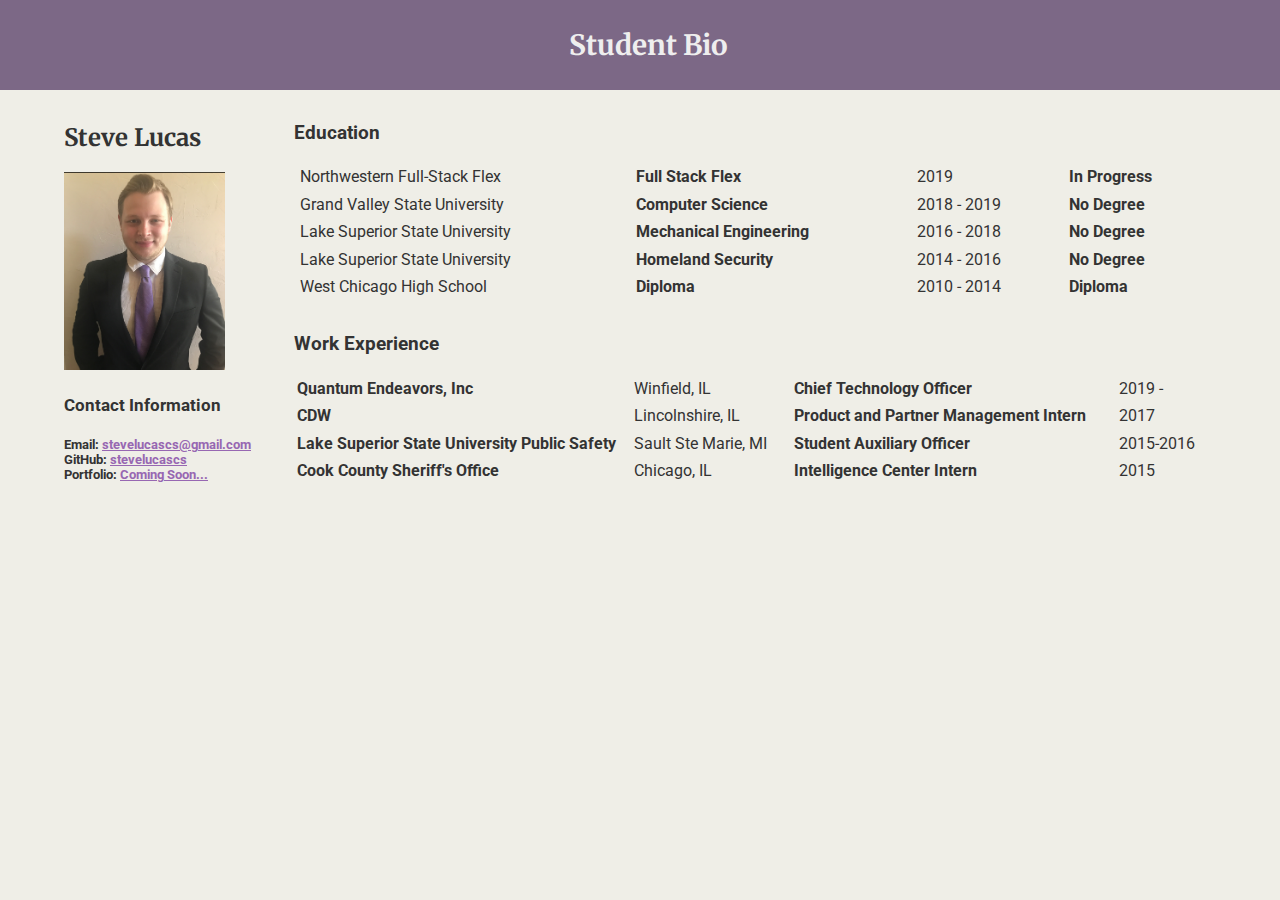
==== index.html @ a92de846 "First Commit" ====
<!DOCTYPE html>
<html lang="en">

<head>
  <meta charset="UTF-8">
  <meta name="viewport" content="width=device-width, initial-scale=1.0">
  <meta http-equiv="X-UA-Compatible" content="ie=edge">
  <title>Student Bio</title>
  <link rel="icon" href="favicon.ico"/>
  <link rel="stylesheet" href="css/style.css"/>
</head>

<body>

  <header>
    <h1>Student Bio</h1>
  </header>

  <main>

    <div class="container-20">
      <h2>Steve Lucas</h2>
      <img id="bio-image" src="images/portrait.png" alt="Photograph of Steve Lucas">
      <section id="contact-info">
        <h4>Contact Information</h4>
        <ul>
          <li>Email: <a href="mailto::stevelucascs@gmail.com">stevelucascs@gmail.com</a></li>
          <li>GitHub: <a href="github.com/stevelucascs">stevelucascs</a></li>
          <li>Portfolio: <a href="#">Coming Soon...<a></li>
        </ul>
      </section>
    </div> <!-- end container -->

    <div class="container-80">
      <section id="main-bio">
        <h3>Education</h3>
        <table>
          <tr>
            <td>Northwestern Full-Stack Flex</td>
            <td><b>Full Stack Flex<b></td>
            <td>2019</td>
            <td><b>In Progress</b></td>
          </tr>
          <tr>
            <td>Grand Valley State University</td>
            <td><b>Computer Science</b></td>
            <td>2018 - 2019</td>
            <td><b>No Degree</b></td>
          </tr>
          <tr>
            <td>Lake Superior State University</td>
            <td><b>Mechanical Engineering</b></td>
            <td>2016 - 2018</td>
            <td><b>No Degree</b></td>
          </tr>
          <tr>
            <td>Lake Superior State University</td>
            <td><b>Homeland Security</b></td>
            <td>2014 - 2016</td>
            <td><b>No Degree</b></td>
          </tr>
          <tr>
            <td>West Chicago High School</td>
            <td><b>Diploma</b></td>
            <td>2010 - 2014</td>
            <td><b>Diploma</b></td>
          </tr>
        </table>

        <h3>Work Experience</h3>
        <table>
          <tr>
            <th>Quantum Endeavors, Inc</th>
            <td>Winfield, IL</td>
            <td><b>Chief Technology Officer</b></td>
            <td>2019 -</td>
          </tr>

          <tr>
            <th>CDW</th>
            <td>Lincolnshire, IL</td>
            <td><b>Product and Partner Management Intern</b></td>
            <td>2017</td>
          </tr>

          <tr>
            <th>Lake Superior State University Public Safety</th>
            <td>Sault Ste Marie, MI</td>
            <td><b>Student Auxiliary Officer</b></td>
            <td>2015-2016</td>
          </tr>

          <tr>
            <th>Cook County Sheriff's Office</th>
            <td>Chicago, IL</td>
            <td><b>Intelligence Center Intern</b></td>
            <td>2015</td>
          </tr>
        </table>
      </section>
    </div> <!-- end container -->

   

  </main>
</body>

</html>
---- css/style.css ----
@import url('https://fonts.googleapis.com/css?family=Merriweather|Roboto');


body {
  background-color: #efeee7;
  font-family: 'Roboto', sans-serif;
  color: #333333;
  margin: 0;
  padding: 0;
}

main {
  width: 90%;
  height: auto;
  margin: 0 auto;
}

.container-20 {width: 20%; float: left; margin-top: 2em;}
.container-20 h2 {margin-top: 0;}

.container-80 {width: 80%; float: right; margin-top: 2em}

#contact-info {float: left; width: auto; font-weight: bold; font-size: 0.8em;}
#contact-info a:link {color: #9767b2;}
ul {
  list-style-type: none;
  padding: 0;
}

#bio-image {
  
  width: 70%;
  max-width: 300px;
  height: auto;
  margin: auto;
  
}

header {
  background-color: #7C6886;
  padding: 0.5em;
  margin: 0;
  text-align: center;
  width: 100%;
}

h1 {color: #eee; font-size: 28px; font-family: 'Merriweather', sans-serif;}

h2 {font-size: 24px; font-family: 'Merriweather', sans-serif;}

h3 {margin-top: 0em;}

h4 {font-size: 1.3em;}
table td {padding: 0.2em; padding-right: 1em;}
table th {text-align: left;}
table { width: 100%; margin-bottom: 2em;}
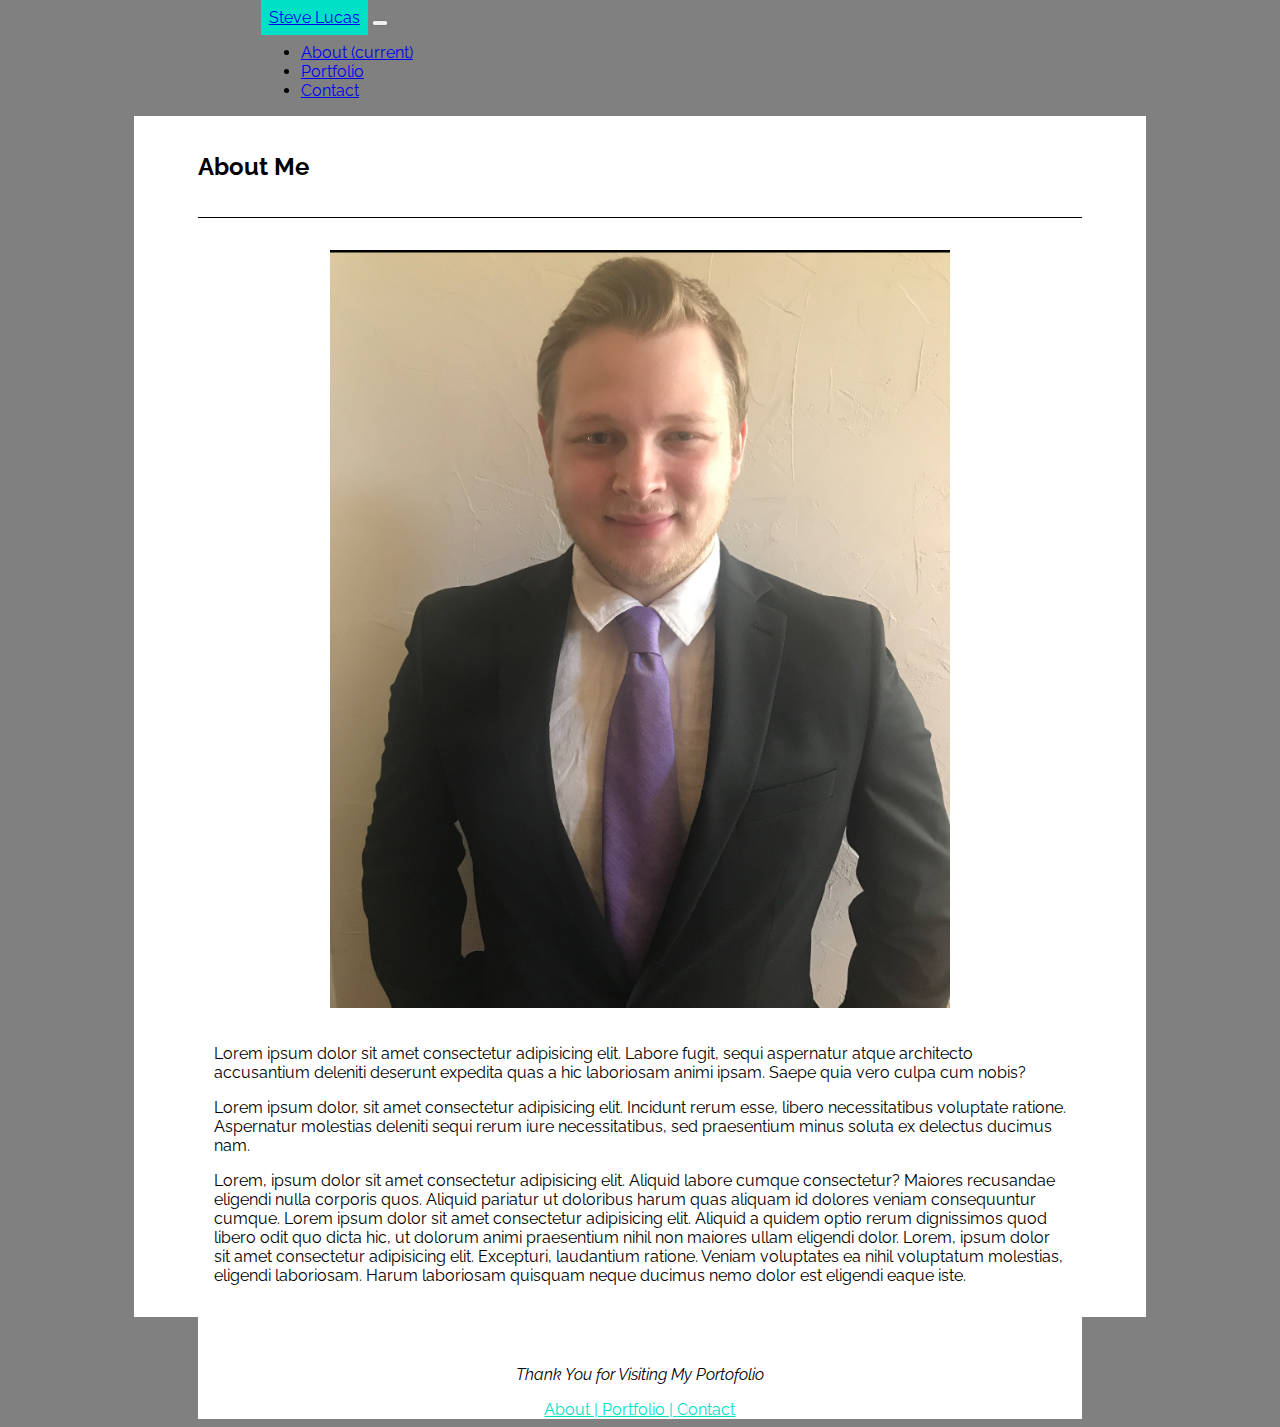
==== commit 4c4c0d6f: "changed to bootstrapped portfolio site" ====
--- a/index.html
+++ b/index.html
@@ -5,104 +5,81 @@
   <meta charset="UTF-8">
   <meta name="viewport" content="width=device-width, initial-scale=1.0">
   <meta http-equiv="X-UA-Compatible" content="ie=edge">
-  <title>Student Bio</title>
-  <link rel="icon" href="favicon.ico"/>
-  <link rel="stylesheet" href="css/style.css"/>
+  <title>About | Steve Lucas</title>
+  <link rel="icon" href="images/favicon.ico" />
+  <link rel="stylesheet" href="https://stackpath.bootstrapcdn.com/bootstrap/4.1.3/css/bootstrap.min.css" integrity="sha384-MCw98/SFnGE8fJT3GXwEOngsV7Zt27NXFoaoApmYm81iuXoPkFOJwJ8ERdknLPMO"
+    crossorigin="anonymous">
+  <link rel="stylesheet" href="css/style.css">
+
 </head>
 
 <body>
 
-  <header>
-    <h1>Student Bio</h1>
-  </header>
+  <nav class="navbar navbar-expand-sm navbar-light bg-light">
+    <a class="navbar-brand" href="index.html"">Steve Lucas</a>
+    <button class=" navbar-toggler" type="button"
+      data-toggle="collapse" data-target="#navbarNav" aria-controls="navbarNav" aria-expanded="false" aria-label="Toggle navigation">
+      <span class="navbar-toggler-icon"></span>
+    </button>
+    <div class="collapse navbar-collapse" id="navbarNav">
+      <ul class="navbar-nav">
+        <li class="nav-item active">
+          <a class="nav-link" href="index.html">About <span class="sr-only">(current)</span></a>
+        </li>
+        <li class="nav-item">
+          <a class="nav-link" href="portfolio.html">Portfolio</a>
+        </li>
+        <li class="nav-item">
+          <a class="nav-link" href="contact.html">Contact</a>
+        </li>
+      </ul>
+    </div>
+  </nav>
+  <main>
+    <div class="row">
+      <div class="col-md-12">
+        <header>
+          <h2>About Me</h2>
+        </header>
+      </div>
+    </div> <!-- end row -->
 
-  <main>
+    <div class="row">
+      <div class="col-md-4" style="text-align: center;">
+        <img id="portrait" src="images/portrait.png" alt="Photograph of Steve Lucas">
+      </div>
 
-    <div class="container-20">
-      <h2>Steve Lucas</h2>
-      <img id="bio-image" src="images/portrait.png" alt="Photograph of Steve Lucas">
-      <section id="contact-info">
-        <h4>Contact Information</h4>
-        <ul>
-          <li>Email: <a href="mailto::stevelucascs@gmail.com">stevelucascs@gmail.com</a></li>
-          <li>GitHub: <a href="github.com/stevelucascs">stevelucascs</a></li>
-          <li>Portfolio: <a href="#">Coming Soon...<a></li>
-        </ul>
-      </section>
-    </div> <!-- end container -->
-
-    <div class="container-80">
-      <section id="main-bio">
-        <h3>Education</h3>
-        <table>
-          <tr>
-            <td>Northwestern Full-Stack Flex</td>
-            <td><b>Full Stack Flex<b></td>
-            <td>2019</td>
-            <td><b>In Progress</b></td>
-          </tr>
-          <tr>
-            <td>Grand Valley State University</td>
-            <td><b>Computer Science</b></td>
-            <td>2018 - 2019</td>
-            <td><b>No Degree</b></td>
-          </tr>
-          <tr>
-            <td>Lake Superior State University</td>
-            <td><b>Mechanical Engineering</b></td>
-            <td>2016 - 2018</td>
-            <td><b>No Degree</b></td>
-          </tr>
-          <tr>
-            <td>Lake Superior State University</td>
-            <td><b>Homeland Security</b></td>
-            <td>2014 - 2016</td>
-            <td><b>No Degree</b></td>
-          </tr>
-          <tr>
-            <td>West Chicago High School</td>
-            <td><b>Diploma</b></td>
-            <td>2010 - 2014</td>
-            <td><b>Diploma</b></td>
-          </tr>
-        </table>
-
-        <h3>Work Experience</h3>
-        <table>
-          <tr>
-            <th>Quantum Endeavors, Inc</th>
-            <td>Winfield, IL</td>
-            <td><b>Chief Technology Officer</b></td>
-            <td>2019 -</td>
-          </tr>
-
-          <tr>
-            <th>CDW</th>
-            <td>Lincolnshire, IL</td>
-            <td><b>Product and Partner Management Intern</b></td>
-            <td>2017</td>
-          </tr>
-
-          <tr>
-            <th>Lake Superior State University Public Safety</th>
-            <td>Sault Ste Marie, MI</td>
-            <td><b>Student Auxiliary Officer</b></td>
-            <td>2015-2016</td>
-          </tr>
-
-          <tr>
-            <th>Cook County Sheriff's Office</th>
-            <td>Chicago, IL</td>
-            <td><b>Intelligence Center Intern</b></td>
-            <td>2015</td>
-          </tr>
-        </table>
-      </section>
-    </div> <!-- end container -->
-
-   
+      <div class="col-md-8" style="padding: 1em;">
+        <p>
+          Lorem ipsum dolor sit amet consectetur adipisicing elit. Labore fugit, sequi aspernatur atque architecto
+          accusantium deleniti deserunt expedita quas a hic laboriosam animi ipsam. Saepe quia vero culpa cum nobis?
+        </p>
+        <p>
+          Lorem ipsum dolor, sit amet consectetur adipisicing elit. Incidunt rerum esse, libero necessitatibus
+          voluptate ratione. Aspernatur molestias deleniti sequi rerum iure necessitatibus, sed praesentium minus
+          soluta ex delectus ducimus nam.
+        </p>
+        <p>
+          Lorem, ipsum dolor sit amet consectetur adipisicing elit. Aliquid labore cumque consectetur? Maiores
+          recusandae eligendi nulla corporis quos. Aliquid pariatur ut doloribus harum quas aliquam id dolores veniam
+          consequuntur cumque. Lorem ipsum dolor sit amet consectetur adipisicing elit. Aliquid a quidem optio rerum
+          dignissimos quod libero odit quo dicta hic, ut dolorum animi praesentium nihil non maiores ullam eligendi
+          dolor. Lorem, ipsum dolor sit amet consectetur adipisicing elit. Excepturi, laudantium ratione. Veniam
+          voluptates ea nihil voluptatum molestias, eligendi laboriosam. Harum laboriosam quisquam neque ducimus nemo
+          dolor est eligendi eaque iste.
+        </p>
+      </div>
+    </div> <!-- end row -->
 
   </main>
+
+  <footer>
+    <p>Thank You for Visiting My Portofolio</p>
+    <a class="active" href="about.html">About | </a>
+    <a href="portfolio.html">Portfolio | </a>
+    <a href="contact.html">Contact</a>
+  </footer>
+
 </body>
 
 </html>--- a/css/style.css
+++ b/css/style.css
@@ -1,56 +1,81 @@
-@import url('https://fonts.googleapis.com/css?family=Merriweather|Roboto');
-
+/* Import fonts from google fonts */
+@import url('https://fonts.googleapis.com/css?family=Lato|Raleway');
 
 body {
-  background-color: #efeee7;
-  font-family: 'Roboto', sans-serif;
-  color: #333333;
-  margin: 0;
-  padding: 0;
+  font-family: 'Raleway', sans-serif;
+  background-color: grey;
+}
+.navbar {
+  padding: 0 10%;
 }
 
 main {
   width: 90%;
-  height: auto;
-  margin: 0 auto;
-}
-
-.container-20 {width: 20%; float: left; margin-top: 2em;}
-.container-20 h2 {margin-top: 0;}
-
-.container-80 {width: 80%; float: right; margin-top: 2em}
-
-#contact-info {float: left; width: auto; font-weight: bold; font-size: 0.8em;}
-#contact-info a:link {color: #9767b2;}
-ul {
-  list-style-type: none;
-  padding: 0;
-}
-
-#bio-image {
-  
-  width: 70%;
-  max-width: 300px;
-  height: auto;
+  padding: 0 5%;
   margin: auto;
-  
+  background-color: #ffffff;
 }
 
 header {
-  background-color: #7C6886;
-  padding: 0.5em;
-  margin: 0;
-  text-align: center;
-  width: 100%;
+  padding: 1em 0;
+  border-bottom: solid black thin;
+  margin:  0 0 2em 0;
 }
 
-h1 {color: #eee; font-size: 28px; font-family: 'Merriweather', sans-serif;}
+#portrait {
+  width: 70%;
+  margin: auto;
+}
 
-h2 {font-size: 24px; font-family: 'Merriweather', sans-serif;}
+.navbar-brand {
+  background-color: rgb(0, 224, 198);
+  margin: 0;
+  padding: 0.5em 0.5em;
+}
 
-h3 {margin-top: 0em;}
+#navbarNav {
+  justify-content: flex-end;
+}
+.card-img-top {
+  width: 100%rem;
+  height: 13rem;
+}
 
-h4 {font-size: 1.3em;}
-table td {padding: 0.2em; padding-right: 1em;}
-table th {text-align: left;}
-table { width: 100%; margin-bottom: 2em;}+
+h2 {
+  font-size: 1.5em;
+}
+
+i {
+  font-style: italic;
+}
+footer {
+  text-align: center;
+  padding-top: 2em;
+  background-color: #ffffff;
+  width: 90%;
+  margin: auto;
+}
+footer p {
+  font-style: italic;
+}
+footer a {
+  color:  rgb(0, 224, 198);
+}
+
+
+@media only screen and (min-width: 768px) {
+  main {
+    width: 70%;
+  }
+  footer {
+    width: 70%;
+    margin: auto;
+  }
+  .navbar {
+    padding: 0 20%;
+  }
+  
+
+}  
+
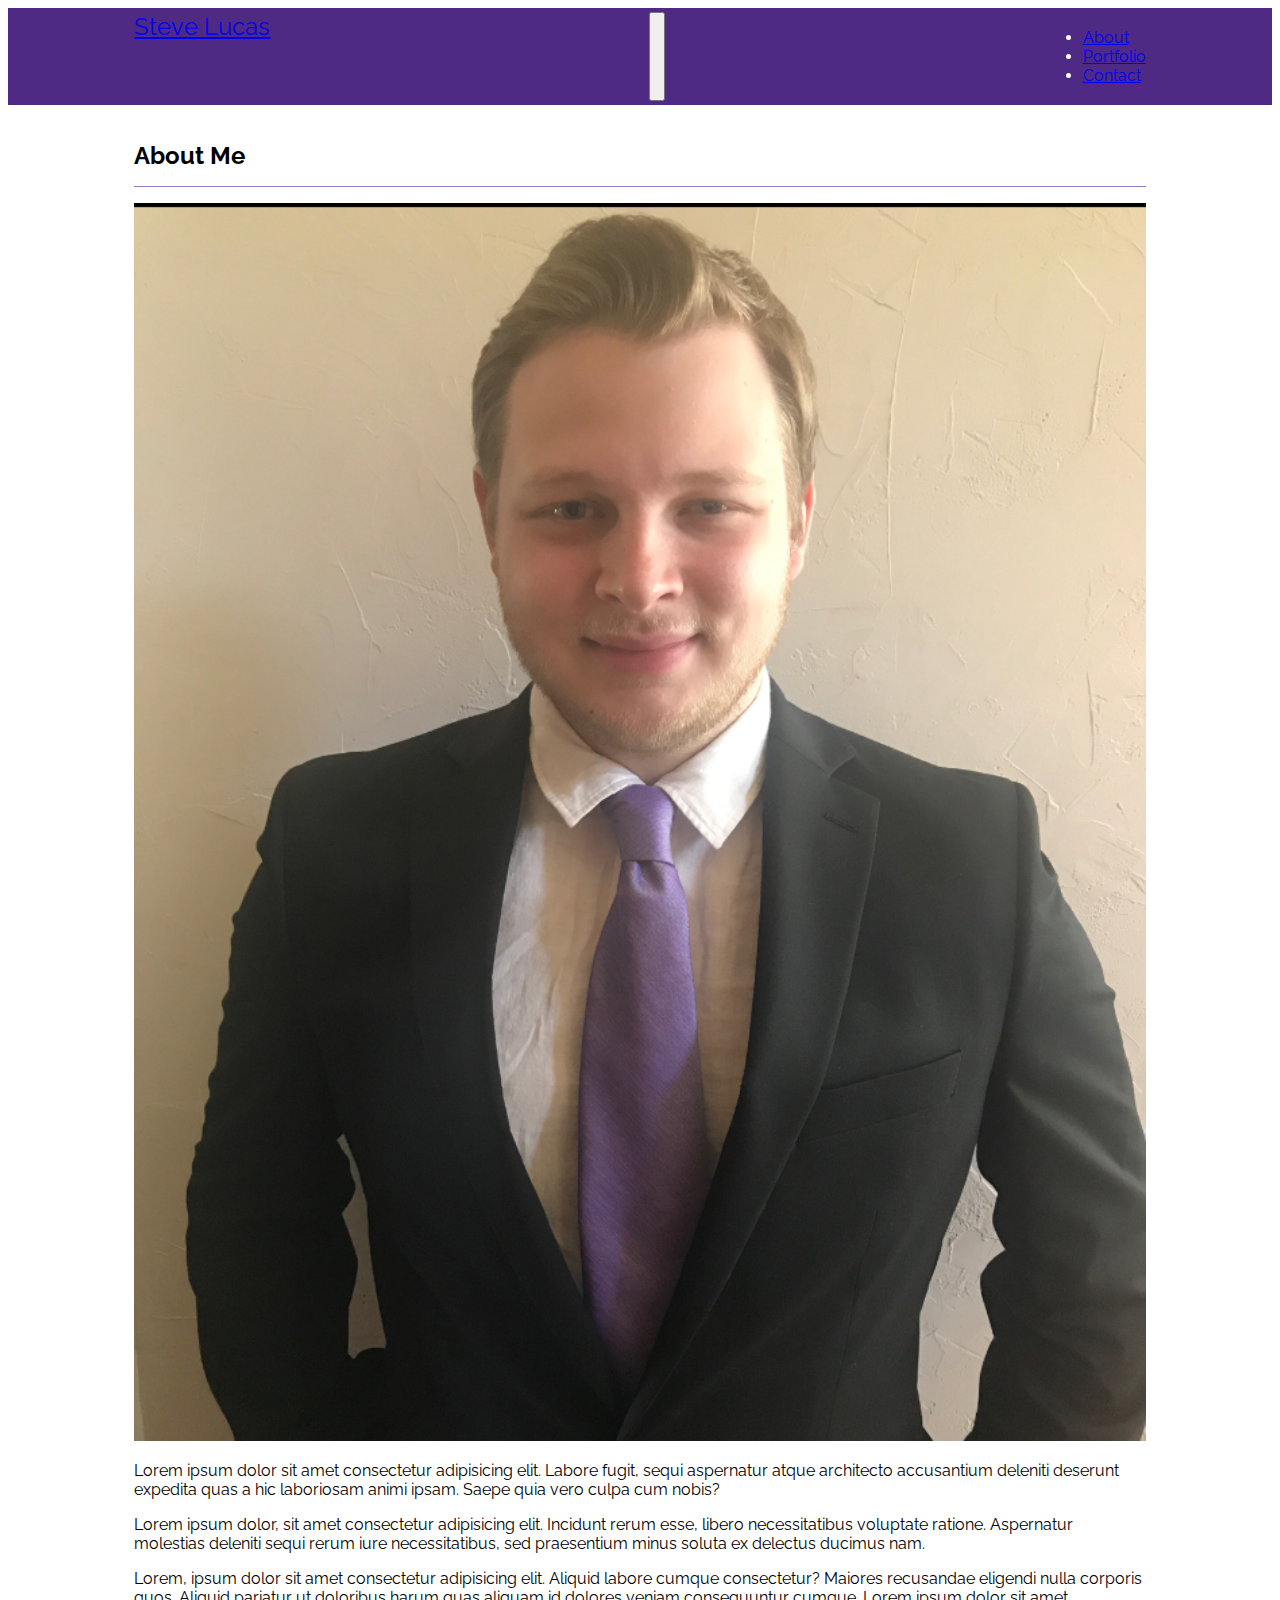
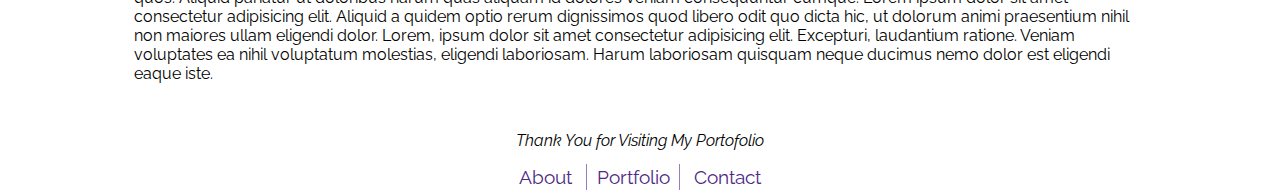
==== commit c444e4dd: "updates to formatting and portfolio page content" ====
--- a/index.html
+++ b/index.html
@@ -9,32 +9,36 @@
   <link rel="icon" href="images/favicon.ico" />
   <link rel="stylesheet" href="https://stackpath.bootstrapcdn.com/bootstrap/4.1.3/css/bootstrap.min.css" integrity="sha384-MCw98/SFnGE8fJT3GXwEOngsV7Zt27NXFoaoApmYm81iuXoPkFOJwJ8ERdknLPMO"
     crossorigin="anonymous">
-  <link rel="stylesheet" href="css/style.css">
+  <link rel="stylesheet" href="assets/css/style.css">
 
 </head>
 
 <body>
 
-  <nav class="navbar navbar-expand-sm navbar-light bg-light">
-    <a class="navbar-brand" href="index.html"">Steve Lucas</a>
+  <nav class="navbar navbar-expand-sm navbar-dark bg-dark">
+    <div class="navbar-content">
+      <a class="navbar-brand" href="index.html"">Steve Lucas</a>
     <button class=" navbar-toggler" type="button"
-      data-toggle="collapse" data-target="#navbarNav" aria-controls="navbarNav" aria-expanded="false" aria-label="Toggle navigation">
-      <span class="navbar-toggler-icon"></span>
-    </button>
-    <div class="collapse navbar-collapse" id="navbarNav">
-      <ul class="navbar-nav">
-        <li class="nav-item active">
-          <a class="nav-link" href="index.html">About <span class="sr-only">(current)</span></a>
-        </li>
-        <li class="nav-item">
-          <a class="nav-link" href="portfolio.html">Portfolio</a>
-        </li>
-        <li class="nav-item">
-          <a class="nav-link" href="contact.html">Contact</a>
-        </li>
-      </ul>
+        data-toggle="collapse" data-target="#navbarNav" aria-controls="navbarNav" aria-expanded="false" aria-label="Toggle navigation">
+        <span class="navbar-toggler-icon"></span>
+        </button>
+        <div class="collapse navbar-collapse" id="navbarNav">
+          <ul class="navbar-nav">
+            <li class="nav-item active">
+              <a class="nav-link" href="index.html">About</span></a>
+            </li>
+            <li class="nav-item">
+              <a class="nav-link" href="portfolio.html">Portfolio</a>
+            </li>
+            <li class="nav-item">
+              <a class="nav-link" href="contact.html">Contact</a>
+            </li>
+          </ul>
+        </div>
     </div>
   </nav>
+
+
   <main>
     <div class="row">
       <div class="col-md-12">
@@ -45,11 +49,11 @@
     </div> <!-- end row -->
 
     <div class="row">
-      <div class="col-md-4" style="text-align: center;">
-        <img id="portrait" src="images/portrait.png" alt="Photograph of Steve Lucas">
+      <div class="col-md-3">
+        <img id="portrait" src="assets/images/portrait.png" alt="Photograph of Steve Lucas">
       </div>
 
-      <div class="col-md-8" style="padding: 1em;">
+      <div class="col-md-9">
         <p>
           Lorem ipsum dolor sit amet consectetur adipisicing elit. Labore fugit, sequi aspernatur atque architecto
           accusantium deleniti deserunt expedita quas a hic laboriosam animi ipsam. Saepe quia vero culpa cum nobis?
@@ -70,15 +74,17 @@
         </p>
       </div>
     </div> <!-- end row -->
+  </main>
 
-  </main>
 
   <footer>
     <p>Thank You for Visiting My Portofolio</p>
-    <a class="active" href="about.html">About | </a>
-    <a href="portfolio.html">Portfolio | </a>
+    <a class="active" href="index.html">About</a>
+    <a class="side-borders" href="portfolio.html">Portfolio</a>
     <a href="contact.html">Contact</a>
   </footer>
+
+
 
 </body>
 
--- a/assets/css/style.css
+++ b/assets/css/style.css
@@ -0,0 +1,144 @@
+/* Import fonts from google fonts */
+@import url('https://fonts.googleapis.com/css?family=Lato|Raleway');
+
+body {
+  font-family: 'Raleway', sans-serif;
+  background-color: #ffffff;
+  min-height: 100vh;
+}
+
+.navbar-content {
+  width: 100%;
+  display: flex;
+  justify-content: space-between;
+  margin: auto;
+  padding: 0.25em 1em;
+}
+
+main {
+  width: 100%;
+  min-height: 80vh;
+  padding: 0 0 2em 0;
+  margin: auto;
+  background-color: #ffffff;
+}
+.content-container {
+  margin: auto;
+}
+
+header {
+  padding: 1em 0;
+  border-bottom: solid #977cbf thin;
+  margin:  0 0 1em 0;
+}
+
+.row {
+  margin: 0;
+}
+#dropdownMenuLink,
+.dropdown-toggle,
+.btn-primary {
+  background-color: #4E2A84;
+  border-color: #310c68;
+}
+.dropdown-toggle:focus,
+.btn-primary:focus {
+  box-shadow: 0 0 0 0.2rem #977cbf !important;
+}
+#portrait {
+  width: 100%;
+  margin: auto;
+}
+
+.navbar {
+  background-color: #4E2A84 !important;
+  color: #ffffff;
+}
+.navbar-brand {
+  margin: 0;
+  font-size: 1.5em;
+  padding: 0;
+}
+
+#navbarNav {
+  justify-content: flex-end;
+}
+
+
+h2 {
+  font-size: 1.5em;
+  margin-bottom: 0;
+}
+
+footer {
+  text-align: center;
+  padding: 0;
+  background-color: #ffffff;
+  width: 100%;
+  margin: auto;
+  position: static;
+  left: 0;
+  right: 0;
+  bottom: 0;
+}
+
+footer p {
+  font-style: italic;
+  margin-top: 0;
+}
+
+footer a,
+footer a:visited,
+footer a:link {
+  color: #4E2A84;
+  text-decoration: none !important;
+  font-size: 1.2em;
+  padding: 0.1em 0.5em;
+  margin: 0;
+}
+
+footer a:focus,
+footer a:active,
+footer a:hover {
+  color: #977cbf;
+  font-weight: bold;
+}
+
+.side-borders {
+  border-left: solid #977cbf thin;
+  border-right: solid #977cbf thin;
+}
+
+.card {
+  margin-bottom: 1.5rem !important;
+  width: 100%;
+  min-width: 100%;
+}
+.card-title {
+  margin-bottom: 0;
+  text-align: center;
+}
+
+@media only screen and (min-width: 690px) {
+  .card {
+    min-width: 45%;
+    width: 45%;
+  }
+}
+
+@media only screen and (min-width: 992px) and (max-width: 1199px) {
+  .navbar-content,
+  main,
+  .content-container {
+    max-width: 960px !important;
+  }
+}
+
+@media only screen and (min-width: 1200px) {
+  footer,
+  .navbar-content,
+  main {
+    width: 80%;
+    max-width: 1140px !important;
+  }
+}
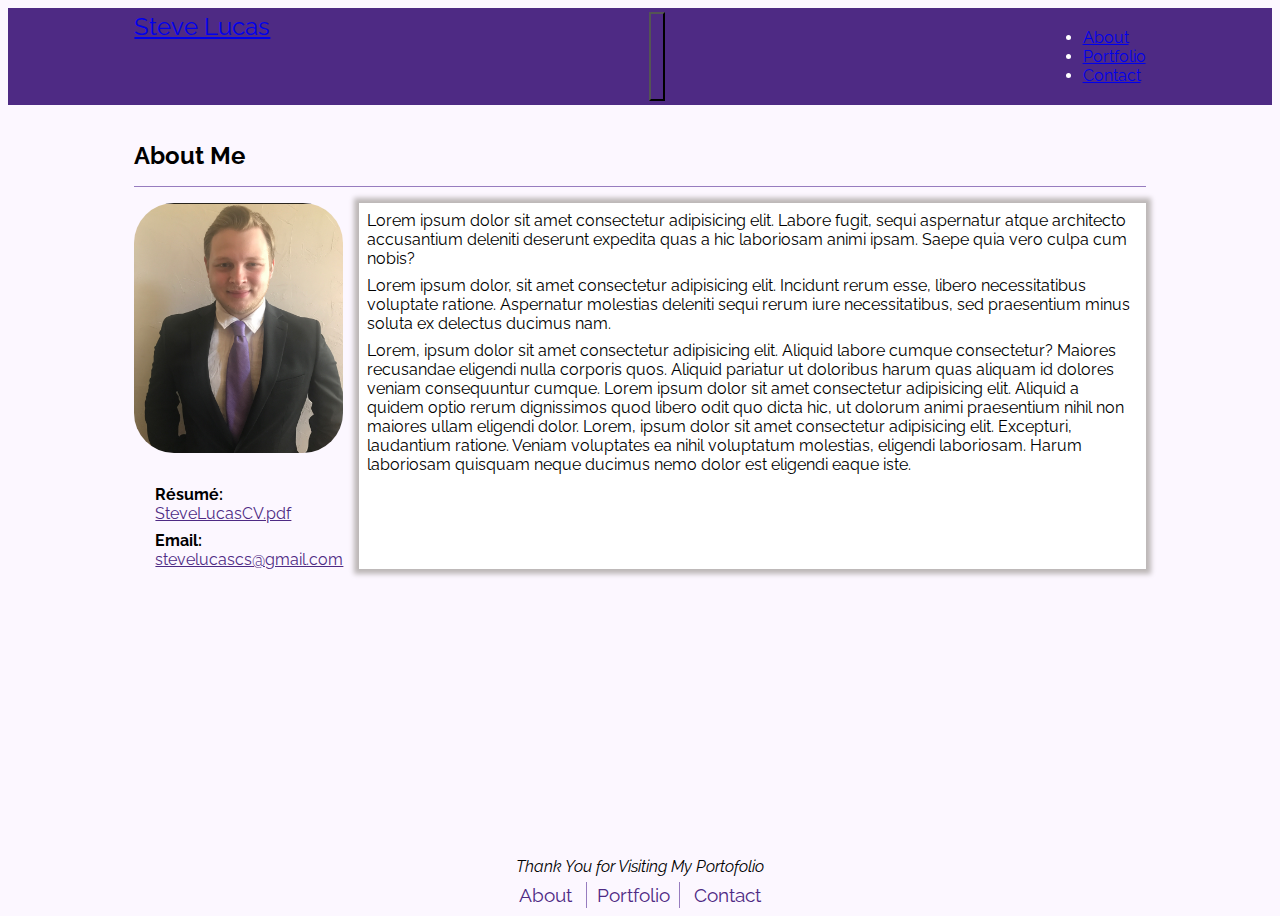
==== commit 80bdc92e: "bootstrap will be the death of humanity." ====
--- a/index.html
+++ b/index.html
@@ -10,6 +10,7 @@
   <link rel="stylesheet" href="https://stackpath.bootstrapcdn.com/bootstrap/4.1.3/css/bootstrap.min.css" integrity="sha384-MCw98/SFnGE8fJT3GXwEOngsV7Zt27NXFoaoApmYm81iuXoPkFOJwJ8ERdknLPMO"
     crossorigin="anonymous">
   <link rel="stylesheet" href="assets/css/style.css">
+  <link rel="stylesheet" href="assets/css/about.css">
 
 </head>
 
@@ -40,40 +41,64 @@
 
 
   <main>
-    <div class="row">
-      <div class="col-md-12">
-        <header>
-          <h2>About Me</h2>
-        </header>
-      </div>
-    </div> <!-- end row -->
+    <div class="container">
+      <div class="row">
+        <div class="col-md-12">
+          <header>
+            <h2>About Me</h2>
+          </header>
+        </div>
+      </div> <!-- end row -->
 
-    <div class="row">
-      <div class="col-md-3">
-        <img id="portrait" src="assets/images/portrait.png" alt="Photograph of Steve Lucas">
-      </div>
+      <div class="container">
+        <div class="row w-100 col-to-row">
+          <div class="pl-0 pv-1 col-lg-3 col-md-3 col-sm-12 col-xs-12 row-to-col">
+            <div class="pl-0 col-lg-12 col-md-12 col-sm-4 col-xs-4" id="photo-col">
+              <img id="portrait" src="assets/images/portrait.png" alt="Photograph of Steve Lucas">
+            </div>
+            <div class="pr-0 col-lg-12 col-md-12 col-sm-6 col-xs-8 vert-center" id="link-col">
+              <div class="row center">
+                <div class="pl-0 col-12 text-left">
+                  <h4 style="margin-top: 0">Résumé: </h4>
+                  <a href="assets/SteveLucasCV.pdf" target="_blank" class="text-link">SteveLucasCV.pdf</a>
+                </div>
+                <div class="pl-0 col-12 text-left">
+                  <h4>Email: </h4>
+                  <a href="mailto:stevelucascs@gmail.com" target="_blank" class="text-link">stevelucascs@gmail.com</a>
+                </div>
+              </div>
+            </div>
+          </div> <!-- end col -->
 
-      <div class="col-md-9">
-        <p>
-          Lorem ipsum dolor sit amet consectetur adipisicing elit. Labore fugit, sequi aspernatur atque architecto
-          accusantium deleniti deserunt expedita quas a hic laboriosam animi ipsam. Saepe quia vero culpa cum nobis?
-        </p>
-        <p>
-          Lorem ipsum dolor, sit amet consectetur adipisicing elit. Incidunt rerum esse, libero necessitatibus
-          voluptate ratione. Aspernatur molestias deleniti sequi rerum iure necessitatibus, sed praesentium minus
-          soluta ex delectus ducimus nam.
-        </p>
-        <p>
-          Lorem, ipsum dolor sit amet consectetur adipisicing elit. Aliquid labore cumque consectetur? Maiores
-          recusandae eligendi nulla corporis quos. Aliquid pariatur ut doloribus harum quas aliquam id dolores veniam
-          consequuntur cumque. Lorem ipsum dolor sit amet consectetur adipisicing elit. Aliquid a quidem optio rerum
-          dignissimos quod libero odit quo dicta hic, ut dolorum animi praesentium nihil non maiores ullam eligendi
-          dolor. Lorem, ipsum dolor sit amet consectetur adipisicing elit. Excepturi, laudantium ratione. Veniam
-          voluptates ea nihil voluptatum molestias, eligendi laboriosam. Harum laboriosam quisquam neque ducimus nemo
-          dolor est eligendi eaque iste.
-        </p>
-      </div>
-    </div> <!-- end row -->
+          <div class="col-md-9 col-lg-9 shadow-grey">
+            <p>
+              Lorem ipsum dolor sit amet consectetur adipisicing elit. Labore fugit, sequi aspernatur atque
+              architecto
+              accusantium deleniti deserunt expedita quas a hic laboriosam animi ipsam. Saepe quia vero culpa cum
+              nobis?
+            </p>
+            <p>
+              Lorem ipsum dolor, sit amet consectetur adipisicing elit. Incidunt rerum esse, libero necessitatibus
+              voluptate ratione. Aspernatur molestias deleniti sequi rerum iure necessitatibus, sed praesentium minus
+              soluta ex delectus ducimus nam.
+            </p>
+            <p>
+              Lorem, ipsum dolor sit amet consectetur adipisicing elit. Aliquid labore cumque consectetur? Maiores
+              recusandae eligendi nulla corporis quos. Aliquid pariatur ut doloribus harum quas aliquam id dolores
+              veniam
+              consequuntur cumque. Lorem ipsum dolor sit amet consectetur adipisicing elit. Aliquid a quidem optio
+              rerum
+              dignissimos quod libero odit quo dicta hic, ut dolorum animi praesentium nihil non maiores ullam
+              eligendi
+              dolor. Lorem, ipsum dolor sit amet consectetur adipisicing elit. Excepturi, laudantium ratione. Veniam
+              voluptates ea nihil voluptatum molestias, eligendi laboriosam. Harum laboriosam quisquam neque ducimus
+              nemo
+              dolor est eligendi eaque iste.
+            </p>
+          </div>
+        </div> <!-- end row -->
+      </div> <!-- end container -->
+    </div>
   </main>
 
 
--- a/assets/css/style.css
+++ b/assets/css/style.css
@@ -1,9 +1,14 @@
 /* Import fonts from google fonts */
 @import url('https://fonts.googleapis.com/css?family=Lato|Raleway');
-
+:root {
+  --lightgrey: #fcf7ff;
+}
+* {
+  background: transparent;
+}
 body {
   font-family: 'Raleway', sans-serif;
-  background-color: #ffffff;
+  background-color: var(--lightgrey);
   min-height: 100vh;
 }
 
@@ -20,7 +25,7 @@
   min-height: 80vh;
   padding: 0 0 2em 0;
   margin: auto;
-  background-color: #ffffff;
+  background-color: var(--lightgrey);
 }
 .content-container {
   margin: auto;
@@ -34,17 +39,51 @@
 
 .row {
   margin: 0;
-}
-#dropdownMenuLink,
-.dropdown-toggle,
+  max-width: 100% !important;
+}
+
+.text-link {
+  color: #4E2A84 !important;
+  text-decoration: underline;
+}
+.text-link:hover,
+.text-link:active,
+.text-link:focus {
+  font-weight: bold;
+}
+
+.btn {
+  box-sizing: border-box;
+  -webkit-box-sizing: border-box;
+  -moz-box-sizing: border-box;
+}
 .btn-primary {
   background-color: #4E2A84;
   border-color: #310c68;
-}
-.dropdown-toggle:focus,
-.btn-primary:focus {
+  color: #ffffff;
+
+}
+
+.btn-primary:focus,
+.btn-primary:hover,
+.btn-primary:active {
   box-shadow: 0 0 0 0.2rem #977cbf !important;
-}
+  background-color: #310c68 !important;
+  transition: none;
+}
+
+.dropdown-toggle,
+.btn-dark {
+  background-color:#6b6b6b;
+  border-color: #444444;
+}
+
+.btn-dark:active,
+.btn-dark:hover,
+.btn-dark:focus {
+  box-shadow: 0 0 0 0.2rem #b7b7b7 !important;
+}
+
 #portrait {
   width: 100%;
   margin: auto;
@@ -73,7 +112,6 @@
 footer {
   text-align: center;
   padding: 0;
-  background-color: #ffffff;
   width: 100%;
   margin: auto;
   position: static;
@@ -119,6 +157,24 @@
   text-align: center;
 }
 
+.link:hover,
+.link:active,
+.link:focus {
+  cursor: pointer;
+  box-shadow: 0px 0px 5px 5px #977cbf;
+}
+
+.shadow-grey {
+  box-shadow: 0px 0px 5px 5px #bcb7b7 !important;
+  background: #ffffff;
+}
+.no-shadow {
+  box-shadow: none !important;
+}
+.card-deck {
+  padding: 0 15px;
+}
+
 @media only screen and (min-width: 690px) {
   .card {
     min-width: 45%;
@@ -131,6 +187,12 @@
   main,
   .content-container {
     max-width: 960px !important;
+  }
+}
+
+@media only screen and (max-width: 1000px) {
+  .navbar-content {
+    padding: 0.25em 0;
   }
 }
 
@@ -142,3 +204,5 @@
     max-width: 1140px !important;
   }
 }
+
+
--- a/assets/css/about.css
+++ b/assets/css/about.css
@@ -0,0 +1,118 @@
+p {
+  margin: 0.5em;
+}
+
+#portrait {
+  border-radius: 40px;
+}
+
+.row-to-col {
+  display: flex;
+  flex-direction: row;
+}
+
+.col-to-row {
+  display: flex;
+  flex-direction: column;
+}
+
+.center {
+  width: fit-content !important;
+  margin: auto;
+  margin-right: 0;
+  height: fit-content;
+}
+
+.vert-center {
+  display: flex;
+  flex-direction: column;
+}
+
+.pl-0 {
+  padding: 0;
+}
+
+.pr-0 {
+  padding-right: 0 !important;
+}
+
+.pv-1 {
+  padding-top: 1em !important;
+  padding-bottom: 1em !important;
+}
+
+h4 {
+  font-size: 1em;
+  margin-bottom: 0;
+  margin-top: 0.5em;
+}
+
+@media only screen and (max-width: 350px) {
+  #photo-col {
+    width: 60% !important;
+    display: block;
+    padding-bottom: 1em;
+    margin: auto;
+  }
+
+  #link-col {
+    width: 100% !important;
+  }
+
+  .row-to-col {
+    flex-direction: column;
+  }
+}
+
+@media only screen and (min-width: 351px) and (max-width: 410px) {
+  .row-to-col {
+    height: 230px !important;
+  }
+}
+
+@media only screen and (max-width: 576px) {
+  .row-to-col {
+    max-height: 230px !important;
+  }
+
+  #portrait {
+    height: 100% !important;
+    width: auto;
+  }
+}
+
+@media only screen and (min-width: 576px) and (max-width: 768px) {
+  .row-to-col {
+    justify-content: space-between;
+  }
+}
+
+@media only screen and (min-width: 768px) {
+  .row-to-col {
+    flex-direction: column;
+    padding: 0 1em !important;
+    padding-left: 0 !important;
+  }
+
+  .col-to-row {
+    flex-direction: row;
+  }
+
+  .pl-0 {
+    padding-left: 0;
+  }
+  .col-md-12 {
+    flex: 0 0 auto;
+  }
+  #link-col {
+    padding-top: 2em;
+  }
+}
+
+@media only screen and (min-width: 1000px) {
+  #portrait,
+  #photo-col {
+    width: 209px !important;
+    height: 250px !important;
+  }
+}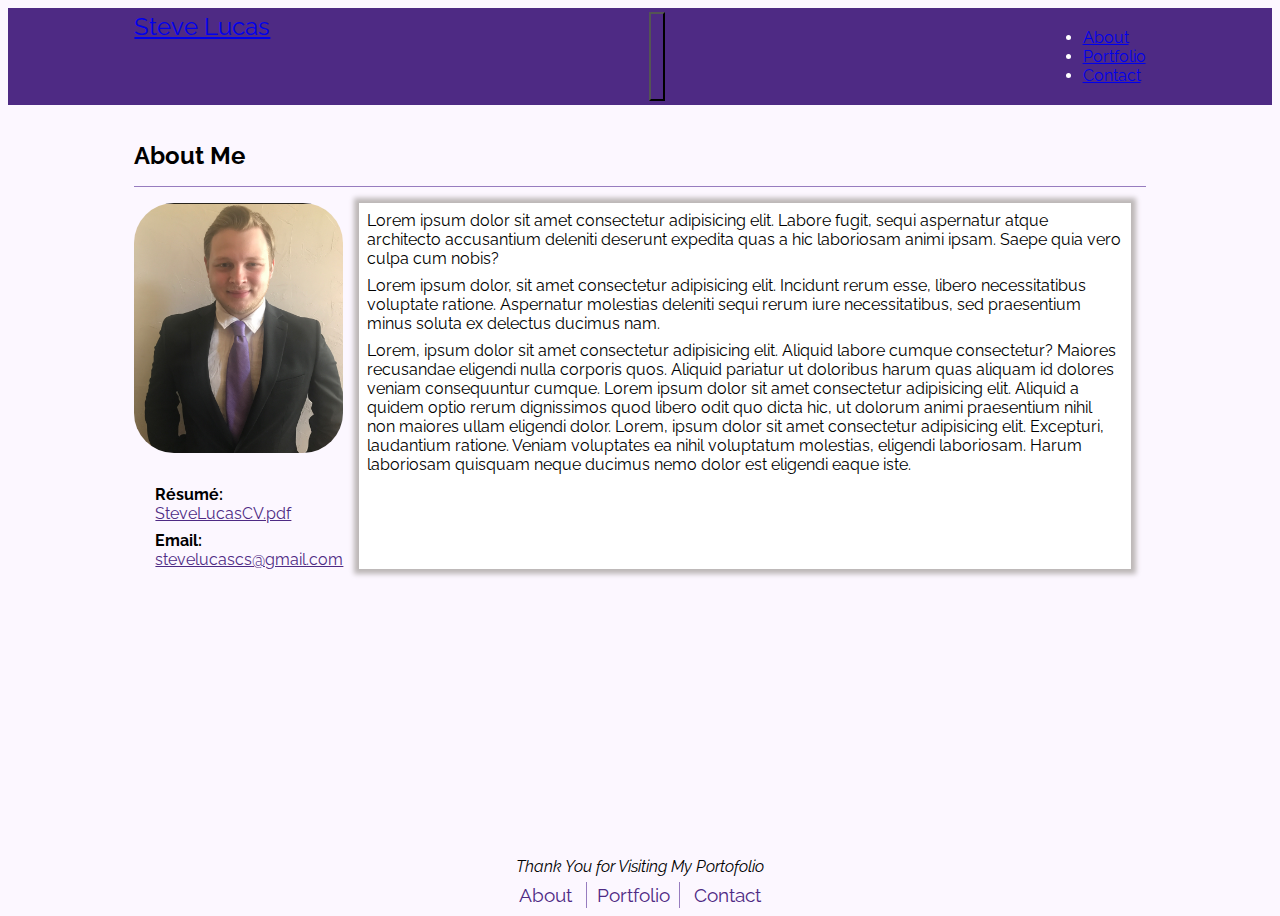
==== commit 0295a590: "formatting fixes to index.html" ====
--- a/index.html
+++ b/index.html
@@ -6,7 +6,7 @@
   <meta name="viewport" content="width=device-width, initial-scale=1.0">
   <meta http-equiv="X-UA-Compatible" content="ie=edge">
   <title>About | Steve Lucas</title>
-  <link rel="icon" href="images/favicon.ico" />
+  <link rel="icon" href="assets/images/favicon.ico" />
   <link rel="stylesheet" href="https://stackpath.bootstrapcdn.com/bootstrap/4.1.3/css/bootstrap.min.css" integrity="sha384-MCw98/SFnGE8fJT3GXwEOngsV7Zt27NXFoaoApmYm81iuXoPkFOJwJ8ERdknLPMO"
     crossorigin="anonymous">
   <link rel="stylesheet" href="assets/css/style.css">
@@ -41,63 +41,62 @@
 
 
   <main>
+    <div class="row">
+      <div class="col-md-12">
+        <header>
+          <h2>About Me</h2>
+        </header>
+      </div>
+    </div> <!-- end row -->
+
     <div class="container">
-      <div class="row">
-        <div class="col-md-12">
-          <header>
-            <h2>About Me</h2>
-          </header>
+      <div class="row w-100 col-to-row">
+        <div class="pl-0 pv-1 col-lg-3 col-md-4 col-sm-12 col-xs-12 row-to-col">
+          <div class="pl-0 col-lg-12 col-md-12 col-sm-4 col-xs-4" id="photo-col">
+            <img id="portrait" src="assets/images/portrait.png" alt="Photograph of Steve Lucas">
+          </div>
+          <div class="pr-0 col-lg-12 col-md-12 col-sm-6 col-xs-8 vert-center" id="link-col">
+            <div class="row center">
+              <div class="pl-0 col-12 text-left">
+                <h4 style="margin-top: 0">Résumé: </h4>
+                <a href="assets/SteveLucasCV.pdf" target="_blank" class="text-link">SteveLucasCV.pdf</a>
+              </div>
+              <div class="pl-0 col-12 text-left">
+                <h4>Email: </h4>
+                <a href="mailto:stevelucascs@gmail.com" target="_blank" class="text-link">stevelucascs@gmail.com</a>
+              </div>
+            </div>
+          </div>
+        </div> <!-- end col -->
+
+        <div class="col-md-8 col-lg-9 shadow-grey">
+          <p>
+            Lorem ipsum dolor sit amet consectetur adipisicing elit. Labore fugit, sequi aspernatur atque
+            architecto
+            accusantium deleniti deserunt expedita quas a hic laboriosam animi ipsam. Saepe quia vero culpa cum
+            nobis?
+          </p>
+          <p>
+            Lorem ipsum dolor, sit amet consectetur adipisicing elit. Incidunt rerum esse, libero necessitatibus
+            voluptate ratione. Aspernatur molestias deleniti sequi rerum iure necessitatibus, sed praesentium minus
+            soluta ex delectus ducimus nam.
+          </p>
+          <p>
+            Lorem, ipsum dolor sit amet consectetur adipisicing elit. Aliquid labore cumque consectetur? Maiores
+            recusandae eligendi nulla corporis quos. Aliquid pariatur ut doloribus harum quas aliquam id dolores
+            veniam
+            consequuntur cumque. Lorem ipsum dolor sit amet consectetur adipisicing elit. Aliquid a quidem optio
+            rerum
+            dignissimos quod libero odit quo dicta hic, ut dolorum animi praesentium nihil non maiores ullam
+            eligendi
+            dolor. Lorem, ipsum dolor sit amet consectetur adipisicing elit. Excepturi, laudantium ratione. Veniam
+            voluptates ea nihil voluptatum molestias, eligendi laboriosam. Harum laboriosam quisquam neque ducimus
+            nemo
+            dolor est eligendi eaque iste.
+          </p>
         </div>
       </div> <!-- end row -->
-
-      <div class="container">
-        <div class="row w-100 col-to-row">
-          <div class="pl-0 pv-1 col-lg-3 col-md-3 col-sm-12 col-xs-12 row-to-col">
-            <div class="pl-0 col-lg-12 col-md-12 col-sm-4 col-xs-4" id="photo-col">
-              <img id="portrait" src="assets/images/portrait.png" alt="Photograph of Steve Lucas">
-            </div>
-            <div class="pr-0 col-lg-12 col-md-12 col-sm-6 col-xs-8 vert-center" id="link-col">
-              <div class="row center">
-                <div class="pl-0 col-12 text-left">
-                  <h4 style="margin-top: 0">Résumé: </h4>
-                  <a href="assets/SteveLucasCV.pdf" target="_blank" class="text-link">SteveLucasCV.pdf</a>
-                </div>
-                <div class="pl-0 col-12 text-left">
-                  <h4>Email: </h4>
-                  <a href="mailto:stevelucascs@gmail.com" target="_blank" class="text-link">stevelucascs@gmail.com</a>
-                </div>
-              </div>
-            </div>
-          </div> <!-- end col -->
-
-          <div class="col-md-9 col-lg-9 shadow-grey">
-            <p>
-              Lorem ipsum dolor sit amet consectetur adipisicing elit. Labore fugit, sequi aspernatur atque
-              architecto
-              accusantium deleniti deserunt expedita quas a hic laboriosam animi ipsam. Saepe quia vero culpa cum
-              nobis?
-            </p>
-            <p>
-              Lorem ipsum dolor, sit amet consectetur adipisicing elit. Incidunt rerum esse, libero necessitatibus
-              voluptate ratione. Aspernatur molestias deleniti sequi rerum iure necessitatibus, sed praesentium minus
-              soluta ex delectus ducimus nam.
-            </p>
-            <p>
-              Lorem, ipsum dolor sit amet consectetur adipisicing elit. Aliquid labore cumque consectetur? Maiores
-              recusandae eligendi nulla corporis quos. Aliquid pariatur ut doloribus harum quas aliquam id dolores
-              veniam
-              consequuntur cumque. Lorem ipsum dolor sit amet consectetur adipisicing elit. Aliquid a quidem optio
-              rerum
-              dignissimos quod libero odit quo dicta hic, ut dolorum animi praesentium nihil non maiores ullam
-              eligendi
-              dolor. Lorem, ipsum dolor sit amet consectetur adipisicing elit. Excepturi, laudantium ratione. Veniam
-              voluptates ea nihil voluptatum molestias, eligendi laboriosam. Harum laboriosam quisquam neque ducimus
-              nemo
-              dolor est eligendi eaque iste.
-            </p>
-          </div>
-        </div> <!-- end row -->
-      </div> <!-- end container -->
+    </div> <!-- end container -->
     </div>
   </main>
 
--- a/assets/css/about.css
+++ b/assets/css/about.css
@@ -1,3 +1,4 @@
+
 p {
   margin: 0.5em;
 }
@@ -29,6 +30,9 @@
 }
 
 .pl-0 {
+  padding: 0;
+}
+.pd-0 {
   padding: 0;
 }
 
@@ -101,11 +105,18 @@
   .pl-0 {
     padding-left: 0;
   }
+
   .col-md-12 {
     flex: 0 0 auto;
   }
   #link-col {
     padding-top: 2em;
+  }
+}
+
+@media only screen and (min-width: 768px) and (max-width: 1000px) {
+  .container {
+    width: 90%;
   }
 }
 
@@ -115,4 +126,8 @@
     width: 209px !important;
     height: 250px !important;
   }
+  .container {
+    padding-left: 0;
+    padding-right: 15px;
+  }
 }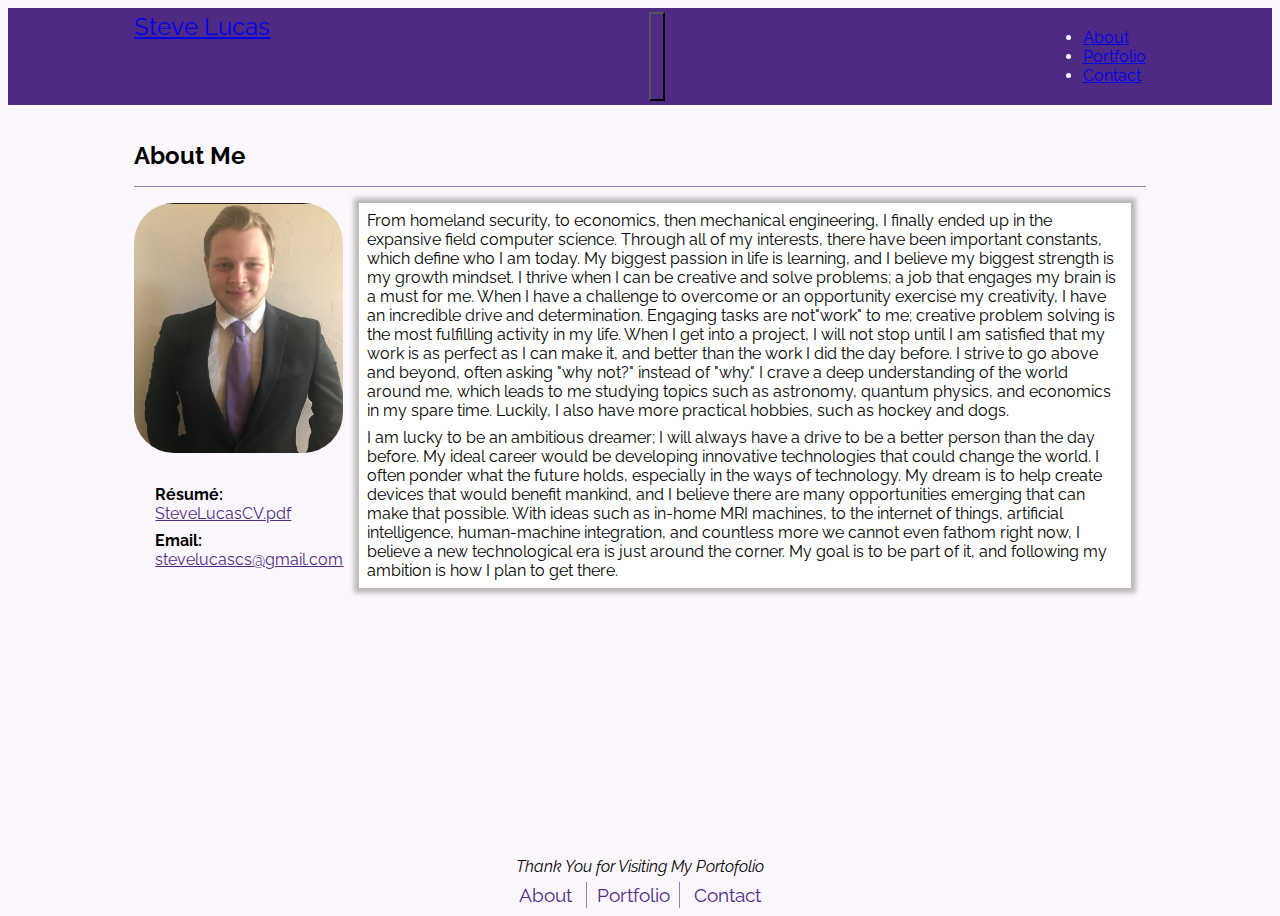
==== commit 40de41fa: "lorem ipsum sadly removed and replaced with gibberish" ====
--- a/index.html
+++ b/index.html
@@ -71,28 +71,26 @@
 
         <div class="col-md-8 col-lg-9 shadow-grey">
           <p>
-            Lorem ipsum dolor sit amet consectetur adipisicing elit. Labore fugit, sequi aspernatur atque
-            architecto
-            accusantium deleniti deserunt expedita quas a hic laboriosam animi ipsam. Saepe quia vero culpa cum
-            nobis?
+            From homeland security, to economics, then mechanical engineering, I finally ended up in the expansive
+            field computer science. Through all of my interests, there have been important constants, which define who
+            I am today. My biggest passion in life is learning, and I believe my biggest strength is my growth mindset.
+            I thrive when I can be creative and solve problems; a job that engages my brain is a must for me. When I
+            have a challenge to overcome or an opportunity exercise my creativity, I have an incredible drive and
+            determination. Engaging tasks are not"work" to me; creative problem solving is the most fulfilling activity
+            in my life. When I get into a project, I will not stop until I am satisfied that my work is as perfect as I
+            can make it, and better than the work I did the day before. I strive to go above and beyond, often asking
+            "why not?" instead of "why." I crave a deep understanding of the world around me, which leads to me
+            studying topics such as astronomy, quantum physics, and economics in my spare time. Luckily, I also have
+            more practical hobbies, such as hockey and dogs.
           </p>
           <p>
-            Lorem ipsum dolor, sit amet consectetur adipisicing elit. Incidunt rerum esse, libero necessitatibus
-            voluptate ratione. Aspernatur molestias deleniti sequi rerum iure necessitatibus, sed praesentium minus
-            soluta ex delectus ducimus nam.
-          </p>
-          <p>
-            Lorem, ipsum dolor sit amet consectetur adipisicing elit. Aliquid labore cumque consectetur? Maiores
-            recusandae eligendi nulla corporis quos. Aliquid pariatur ut doloribus harum quas aliquam id dolores
-            veniam
-            consequuntur cumque. Lorem ipsum dolor sit amet consectetur adipisicing elit. Aliquid a quidem optio
-            rerum
-            dignissimos quod libero odit quo dicta hic, ut dolorum animi praesentium nihil non maiores ullam
-            eligendi
-            dolor. Lorem, ipsum dolor sit amet consectetur adipisicing elit. Excepturi, laudantium ratione. Veniam
-            voluptates ea nihil voluptatum molestias, eligendi laboriosam. Harum laboriosam quisquam neque ducimus
-            nemo
-            dolor est eligendi eaque iste.
+            I am lucky to be an ambitious dreamer; I will always have a drive to be a better person than the day
+            before. My ideal career would be developing innovative technologies that could change the world. I often
+            ponder what the future holds, especially in the ways of technology. My dream is to help create devices that
+            would benefit mankind, and I believe there are many opportunities emerging that can make that possible.
+            With ideas such as in-home MRI machines, to the internet of things, artificial intelligence, human-machine
+            integration, and countless more we cannot even fathom right now, I believe a new technological era is just
+            around the corner. My goal is to be part of it, and following my ambition is how I plan to get there.
           </p>
         </div>
       </div> <!-- end row -->
--- a/assets/css/style.css
+++ b/assets/css/style.css
@@ -175,7 +175,7 @@
   padding: 0 15px;
 }
 
-@media only screen and (min-width: 690px) {
+@media only screen and (min-width: 660px) {
   .card {
     min-width: 45%;
     width: 45%;
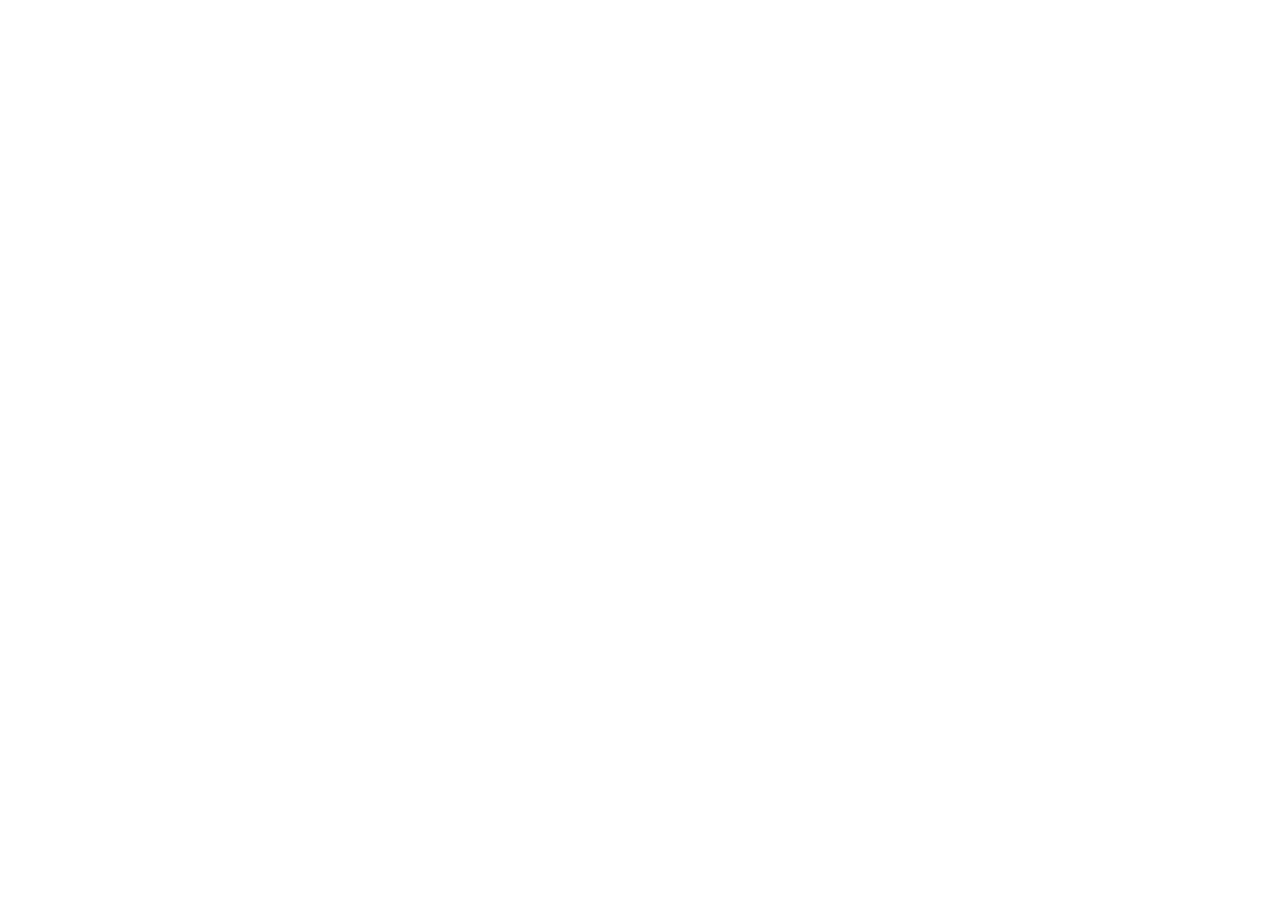
==== commit 4052a5ac: "page now redirects to portfolio website" ====
--- a/index.html
+++ b/index.html
@@ -5,108 +5,15 @@
   <meta charset="UTF-8">
   <meta name="viewport" content="width=device-width, initial-scale=1.0">
   <meta http-equiv="X-UA-Compatible" content="ie=edge">
-  <title>About | Steve Lucas</title>
-  <link rel="icon" href="assets/images/favicon.ico" />
-  <link rel="stylesheet" href="https://stackpath.bootstrapcdn.com/bootstrap/4.1.3/css/bootstrap.min.css" integrity="sha384-MCw98/SFnGE8fJT3GXwEOngsV7Zt27NXFoaoApmYm81iuXoPkFOJwJ8ERdknLPMO"
-    crossorigin="anonymous">
-  <link rel="stylesheet" href="assets/css/style.css">
-  <link rel="stylesheet" href="assets/css/about.css">
-
+  <title>Redirecting</title>
 </head>
 
 <body>
-
-  <nav class="navbar navbar-expand-sm navbar-dark bg-dark">
-    <div class="navbar-content">
-      <a class="navbar-brand" href="index.html"">Steve Lucas</a>
-    <button class=" navbar-toggler" type="button"
-        data-toggle="collapse" data-target="#navbarNav" aria-controls="navbarNav" aria-expanded="false" aria-label="Toggle navigation">
-        <span class="navbar-toggler-icon"></span>
-        </button>
-        <div class="collapse navbar-collapse" id="navbarNav">
-          <ul class="navbar-nav">
-            <li class="nav-item active">
-              <a class="nav-link" href="index.html">About</span></a>
-            </li>
-            <li class="nav-item">
-              <a class="nav-link" href="portfolio.html">Portfolio</a>
-            </li>
-            <li class="nav-item">
-              <a class="nav-link" href="contact.html">Contact</a>
-            </li>
-          </ul>
-        </div>
-    </div>
-  </nav>
-
-
-  <main>
-    <div class="row">
-      <div class="col-md-12">
-        <header>
-          <h2>About Me</h2>
-        </header>
-      </div>
-    </div> <!-- end row -->
-
-    <div class="container">
-      <div class="row w-100 col-to-row">
-        <div class="pl-0 pv-1 col-lg-3 col-md-4 col-sm-12 col-xs-12 row-to-col">
-          <div class="pl-0 col-lg-12 col-md-12 col-sm-4 col-xs-4" id="photo-col">
-            <img id="portrait" src="assets/images/portrait.png" alt="Photograph of Steve Lucas">
-          </div>
-          <div class="pr-0 col-lg-12 col-md-12 col-sm-6 col-xs-8 vert-center" id="link-col">
-            <div class="row center">
-              <div class="pl-0 col-12 text-left">
-                <h4 style="margin-top: 0">Résumé: </h4>
-                <a href="assets/SteveLucasCV.pdf" target="_blank" class="text-link">SteveLucasCV.pdf</a>
-              </div>
-              <div class="pl-0 col-12 text-left">
-                <h4>Email: </h4>
-                <a href="mailto:stevelucascs@gmail.com" target="_blank" class="text-link">stevelucascs@gmail.com</a>
-              </div>
-            </div>
-          </div>
-        </div> <!-- end col -->
-
-        <div class="col-md-8 col-lg-9 shadow-grey">
-          <p>
-            From homeland security, to economics, then mechanical engineering, I finally ended up in the expansive
-            field computer science. Through all of my interests, there have been important constants, which define who
-            I am today. My biggest passion in life is learning, and I believe my biggest strength is my growth mindset.
-            I thrive when I can be creative and solve problems; a job that engages my brain is a must for me. When I
-            have a challenge to overcome or an opportunity exercise my creativity, I have an incredible drive and
-            determination. Engaging tasks are not"work" to me; creative problem solving is the most fulfilling activity
-            in my life. When I get into a project, I will not stop until I am satisfied that my work is as perfect as I
-            can make it, and better than the work I did the day before. I strive to go above and beyond, often asking
-            "why not?" instead of "why." I crave a deep understanding of the world around me, which leads to me
-            studying topics such as astronomy, quantum physics, and economics in my spare time. Luckily, I also have
-            more practical hobbies, such as hockey and dogs.
-          </p>
-          <p>
-            I am lucky to be an ambitious dreamer; I will always have a drive to be a better person than the day
-            before. My ideal career would be developing innovative technologies that could change the world. I often
-            ponder what the future holds, especially in the ways of technology. My dream is to help create devices that
-            would benefit mankind, and I believe there are many opportunities emerging that can make that possible.
-            With ideas such as in-home MRI machines, to the internet of things, artificial intelligence, human-machine
-            integration, and countless more we cannot even fathom right now, I believe a new technological era is just
-            around the corner. My goal is to be part of it, and following my ambition is how I plan to get there.
-          </p>
-        </div>
-      </div> <!-- end row -->
-    </div> <!-- end container -->
-    </div>
-  </main>
-
-
-  <footer>
-    <p>Thank You for Visiting My Portofolio</p>
-    <a class="active" href="index.html">About</a>
-    <a class="side-borders" href="portfolio.html">Portfolio</a>
-    <a href="contact.html">Contact</a>
-  </footer>
-
-
+  <script>
+    window.onload = function () {
+      window.location.replace("https://www.stevelucas.tech");
+    }
+  </script>
 
 </body>
 
